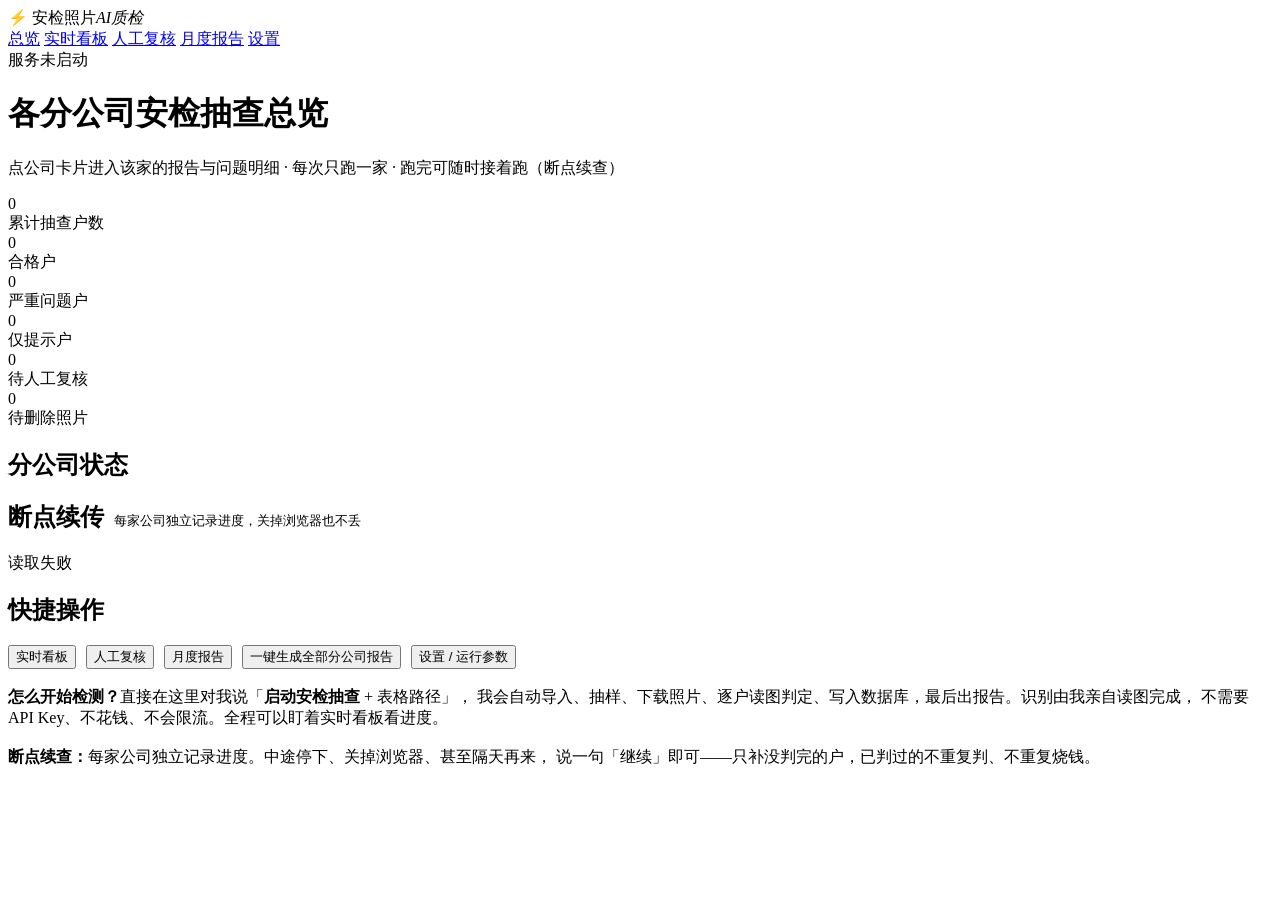
==== ai/static/index.html @ 60cd3c5f "feat: 安检照片 AI 质检系统开源首版 - Agent 亲自读图判定，不调用外部视觉 API - Excel 导入 → 按安检员 10% 分层抽样 → 下载原图 → 逐户判定 → 落库 - 判定" ====
<!DOCTYPE html>
<html lang="zh-CN">
<head>
<meta charset="UTF-8">
<meta name="viewport" content="width=device-width,initial-scale=1">
<title>安检抽查系统 · 总览</title>
<link rel="stylesheet" href="/static/style.css">
</head>
<body>
<header>
  <div class="brand">⚡ 安检照片<em>AI质检</em></div>
  <nav>
    <a href="/" class="on">总览</a>
    <a href="/live">实时看板</a>
    <a href="/review">人工复核</a>
    <a href="/report">月度报告</a>
    <a href="/settings">设置</a>
  </nav>
  <div class="sp"></div>
  <span class="hint"><span class="dot" id="dot"></span><span id="phaseTxt">加载中</span></span>
</header>

<div class="wrap">
  <h1>各分公司安检抽查总览</h1>
  <p class="sub">点公司卡片进入该家的报告与问题明细 · 每次只跑一家 · 跑完可随时接着跑（断点续查）</p>

  <div class="cards">
    <div class="card"><div class="n" id="tRec">0</div><div class="l">累计抽查户数</div></div>
    <div class="card"><div class="n" id="tOk">0</div><div class="l">合格户</div></div>
    <div class="card"><div class="n" id="tCrit" style="color:var(--red)">0</div><div class="l">严重问题户</div></div>
    <div class="card"><div class="n" id="tWarn" style="color:var(--yellow)">0</div><div class="l">仅提示户</div></div>
    <div class="card"><div class="n" id="tRv">0</div><div class="l">待人工复核</div></div>
    <div class="card"><div class="n" id="tPh">0</div><div class="l">待删除照片</div></div>
  </div>

  <h2>分公司状态<small id="monthTag" style="font-weight:400;color:var(--dim);font-size:13px;margin-left:10px"></small></h2>
  <div class="cards" id="coGrid" style="grid-template-columns:repeat(auto-fit,minmax(240px,1fr))"></div>

  <h2>断点续传<small style="font-weight:400;color:var(--dim);font-size:13px;margin-left:10px">每家公司独立记录进度，关掉浏览器也不丢</small></h2>
  <div class="card" id="resumeBox"><div class="hint">读取中…</div></div>

  <h2>快捷操作</h2>
  <div class="card" style="display:flex;gap:10px;flex-wrap:wrap;align-items:center">
    <button class="pri" onclick="location.href='/live'">实时看板</button>
    <button onclick="location.href='/review'">人工复核</button>
    <button onclick="location.href='/report'">月度报告</button>
    <button id="btnExp" onclick="exp6()">一键生成全部分公司报告</button>
    <button onclick="location.href='/settings'">设置 / 运行参数</button>
    <span id="expMsg" style="color:var(--dim);font-size:13px"></span>
  </div>

  <div class="hint-box" style="margin-top:18px">
    <b>怎么开始检测？</b>直接在这里对我说「<b>启动安检抽查</b> + 表格路径」，
    我会自动导入、抽样、下载照片、逐户读图判定、写入数据库，最后出报告。识别由我亲自读图完成，
    不需要 API Key、不花钱、不会限流。全程可以盯着实时看板看进度。<br><br>
    <b>断点续查：</b>每家公司独立记录进度。中途停下、关掉浏览器、甚至隔天再来，
    说一句「继续」即可——只补没判完的户，已判过的不重复判、不重复烧钱。
  </div>
</div>

<script>
const $=id=>document.getElementById(id);

async function load(){
  let d;
  try{ d=await (await fetch('/api/dashboard')).json(); }
  catch(e){ $('phaseTxt').textContent='服务未启动'; return; }
  render(d.companies);
  const s=d.companies.reduce((a,c)=>({
    rec:a.rec+c.done_records, ok:a.ok+c.ok_house,
    crit:a.crit+c.crit_house, warn:a.warn+c.warn_house
  }),{rec:0,ok:0,crit:0,warn:0});
  $('tRec').textContent=s.rec; $('tOk').textContent=s.ok;
  $('tCrit').textContent=s.crit; $('tWarn').textContent=s.warn;
  try{
    const rv=await (await fetch('/api/queue')).json();
    $('tRv').textContent=rv.pending||0;
    const pd=await (await fetch('/api/pending')).json();
    $('tPh').textContent=pd.total_files||0;
  }catch(e){}
  const months=[...new Set(d.companies.map(c=>c.month).filter(Boolean))].sort();
  $('monthTag').textContent=months.length?`最新月份 ${months[months.length-1]}`:'';
  const doing=d.companies.find(c=>c.tagcls==='doing');
  $('dot').className='dot'+(doing?' busy on':'');
  $('phaseTxt').textContent=doing?`${doing.name} 进行中 ${doing.done_records}/${doing.total_records}`:'待机';
}

function render(list){
  $('coGrid').innerHTML=list.map(c=>`
    <a class="co" href="/report?company=${c.code}">
      <div class="nm">${c.name}<span class="tag ${c.tagcls}">${c.tag}</span></div>
      <div class="bar"><i style="width:${c.percent}%"></i></div>
      <div class="nums">
        <span>抽查 <b>${c.done_records}</b>/${c.total_records} 户</span>
        <span class="c">严重 <b>${c.crit_house}</b></span>
        <span class="w">提示 <b>${c.warn_house}</b></span>
      </div>
      <div class="nums" style="margin-top:5px;font-size:11.5px">
        ${c.month?`月份 ${c.month}`:'<span>尚未导入数据</span>'}
        ${c.last_time?` · 最近判定 ${String(c.last_time).slice(5,16)}`:''}
      </div>
    </a>`).join('');
}

async function exp6(){
  const btn=$('btnExp'); btn.disabled=true; btn.textContent='生成中…';
  $('expMsg').textContent='';
  try{
    const r=await (await fetch('/api/report/export6?embed=1')).json();
    if(r.files && r.files.length){
      $('expMsg').innerHTML='已生成 '+r.files.length+' 份（照片已内嵌，可直接转发）：'
        +r.files.map(f=>`<br>· ${f.name}分公司（${f.rows}条问题 · 严重${f.critical}）`).join('')
        +(r.skipped&&r.skipped.length?`<br><small>${r.skipped.join('；')}</small>`:'');
    }else{
      $('expMsg').textContent='没有可生成的数据（'+(r.skipped||[]).join('；')+'）';
    }
  }catch(e){ $('expMsg').textContent='失败：'+e; }
  btn.disabled=false; btn.textContent='一键生成全部分公司报告';
}

async function loadResume(){
  try{
    const d=await (await fetch('/api/resume')).json();
    $('resumeBox').innerHTML=`<table><thead><tr>
      <th style="width:110px">分公司</th><th style="width:90px">状态</th>
      <th style="width:170px">进度</th><th>续跑位置</th></tr></thead><tbody>`+
      d.companies.map(c=>`<tr>
        <td><b>${c.name}</b></td>
        <td><span class="b ${c.state==='已完成'?'bg':(c.state==='进行中'?'bw':'bi')}">${c.state}</span></td>
        <td>${c.total?`${c.done}/${c.total} 户（${c.percent}%）`:'—'}</td>
        <td style="color:var(--dim)">${c.msg}</td></tr>`).join('')+
      `</tbody></table>`;
  }catch(e){ $('resumeBox').innerHTML='<div class="hint">读取失败</div>'; }
}

load(); loadResume(); setInterval(load,6000); setInterval(loadResume,15000);
</script>
</body>
</html>
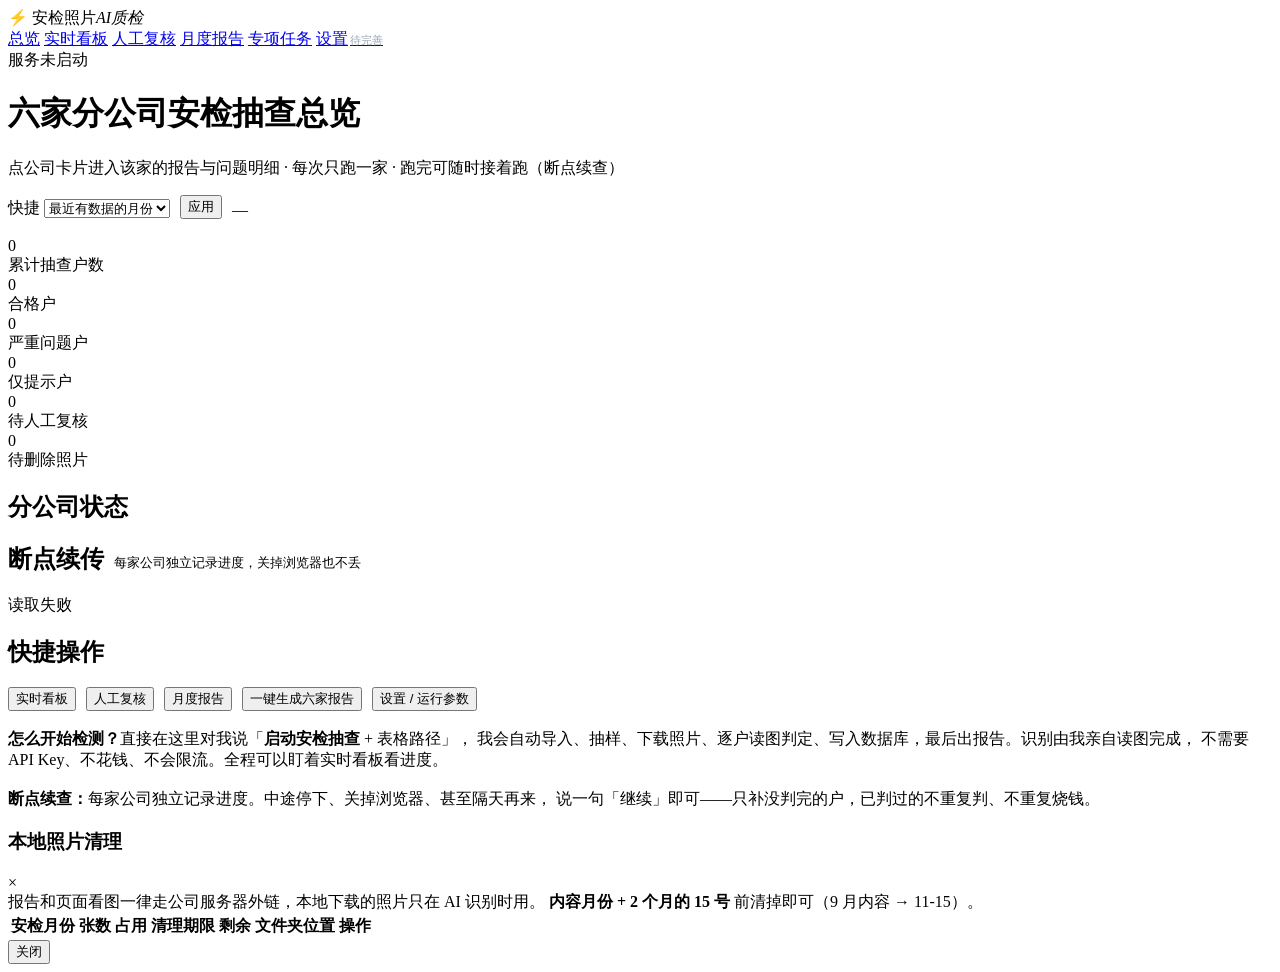
==== commit f678810b: "feat: 同步生产版（时间范围 / 报告四块 / Excel 回填 / 照片清理 / 专项任务） 抽取口径 - 抽样池改为「入户 + 民用白名单 + 有表具照片 + 未标记查不了」，与报告分母同口径" ====
--- a/ai/static/index.html
+++ b/ai/static/index.html
@@ -14,15 +14,48 @@
     <a href="/live">实时看板</a>
     <a href="/review">人工复核</a>
     <a href="/report">月度报告</a>
-    <a href="/settings">设置</a>
+    <a href="/special">专项任务</a>
+    <a href="/settings" title="高级设置（待完善）">设置<small style="font-size:11px;color:#9aa5b1;margin-left:2px">待完善</small></a>
   </nav>
   <div class="sp"></div>
+  <button id="gcPill" class="gcpill" style="display:none" onclick="openGc()" title="本地照片只为 AI 识别，用完即删"></button>
   <span class="hint"><span class="dot" id="dot"></span><span id="phaseTxt">加载中</span></span>
 </header>
 
 <div class="wrap">
-  <h1>各分公司安检抽查总览</h1>
+  <h1>六家分公司安检抽查总览</h1>
   <p class="sub">点公司卡片进入该家的报告与问题明细 · 每次只跑一家 · 跑完可随时接着跑（断点续查）</p>
+
+  <!-- 时间范围（2026-11-04 用户定）：单月 / 上月 / 全年 / 上年 / 自定义区间 -->
+  <div class="card" id="periodBar" style="margin-bottom:18px">
+    <div style="display:flex;gap:10px;flex-wrap:wrap;align-items:flex-end">
+      <div style="min-width:150px">
+        <label>快捷</label>
+        <select id="pQuick">
+          <option value="latest">最近有数据的月份</option>
+          <option value="month">指定月份</option>
+          <option value="lastmonth">上月</option>
+          <option value="year">本年全年</option>
+          <option value="lastyear">上年全年</option>
+          <option value="custom">自定义区间</option>
+          <option value="all">全部数据</option>
+        </select>
+      </div>
+      <div style="min-width:150px" id="wrapMonth">
+        <label>月份</label><select id="pMonth"></select>
+      </div>
+      <div style="min-width:150px;display:none" id="wrapFrom">
+        <label>起始月</label><select id="pFrom"></select>
+      </div>
+      <div style="min-width:150px;display:none" id="wrapTo">
+        <label>截止月</label><select id="pTo"></select>
+      </div>
+      <div style="display:flex;align-items:flex-end;gap:10px">
+        <button class="pri" id="btnPeriod">应用</button>
+        <span class="hint" id="rangeTxt">—</span>
+      </div>
+    </div>
+  </div>
 
   <div class="cards">
     <div class="card"><div class="n" id="tRec">0</div><div class="l">累计抽查户数</div></div>
@@ -44,7 +77,7 @@
     <button class="pri" onclick="location.href='/live'">实时看板</button>
     <button onclick="location.href='/review'">人工复核</button>
     <button onclick="location.href='/report'">月度报告</button>
-    <button id="btnExp" onclick="exp6()">一键生成全部分公司报告</button>
+    <button id="btnExp" onclick="exp6()">一键生成六家报告</button>
     <button onclick="location.href='/settings'">设置 / 运行参数</button>
     <span id="expMsg" style="color:var(--dim);font-size:13px"></span>
   </div>
@@ -61,25 +94,95 @@
 <script>
 const $=id=>document.getElementById(id);
 
+// ---------------- 时间范围（2026-11-04） ----------------
+// 状态：period 取值 latest/month/lastmonth/year/lastyear/custom/all
+// 所有接口都带同一组参数，保证「总览数字 = 报告数字」同口径
+let months=[], period='latest', curMonth='', curFrom='', curTo='';
+
+function monLabel(m){
+  const p=String(m||'').split('-');
+  return p.length===2?`${p[0]}年${parseInt(p[1],10)}月`:m;
+}
+function periodQS(){
+  // 返回可直接拼到 URL 的查询串（不含 ?）
+  if(period==='latest'||period==='month'){
+    return curMonth?('period=month&month='+encodeURIComponent(curMonth)):'period=all';
+  }
+  if(period==='lastmonth') return 'period=lastmonth';
+  if(period==='year') return 'period=year&year='+(curMonth?curMonth.slice(0,4):'');
+  if(period==='lastyear') return 'period=lastyear';
+  if(period==='custom'){
+    return 'period=custom&mfrom='+encodeURIComponent(curFrom)+'&mto='+encodeURIComponent(curTo);
+  }
+  return 'period=all';
+}
+
+async function initPeriods(){
+  try{
+    const d=await (await fetch('/api/dashboard?period=all')).json();
+    months=d.months||[];
+  }catch(e){ months=[]; }
+  const opts=months.map(m=>`<option value="${m}">${monLabel(m)}</option>`).join('')
+    || '<option value="">暂无数据</option>';
+  ['pMonth','pFrom','pTo'].forEach(id=>$(id).innerHTML=opts);
+  const q=new URLSearchParams(location.search);
+  if(q.get('month')){ period='month'; curMonth=q.get('month'); }
+  else if(q.get('from')&&q.get('to')){
+    period='custom'; curFrom=q.get('from'); curTo=q.get('to');
+    curMonth=curTo;
+  }
+  else if(months.length){ period='latest'; curMonth=months[0]; }
+  else { period='all'; }
+  if(!curFrom) curFrom=months.length?months[months.length-1]:'';
+  if(!curTo) curTo=months[0]||'';
+  $('pMonth').value=curMonth; $('pFrom').value=curFrom; $('pTo').value=curTo;
+  $('pQuick').value = (period==='month')?'month':(period==='custom'?'custom':'latest');
+  syncPeriodUI();
+}
+
+function syncPeriodUI(){
+  const v=$('pQuick').value;
+  // 「最近有数据的月份」与「指定月份」都只显示单月下拉
+  $('wrapMonth').style.display=(v==='month')?'':'none';
+  $('wrapFrom').style.display=(v==='custom')?'':'none';
+  $('wrapTo').style.display=(v==='custom')?'':'none';
+}
+
+async function applyPeriod(){
+  const v=$('pQuick').value;
+  period=v;
+  if(v==='month'||v==='latest') curMonth=$('pMonth').value||months[0]||'';
+  if(v==='year') curMonth=$('pMonth').value||months[0]||'';
+  if(v==='custom'){ curFrom=$('pFrom').value; curTo=$('pTo').value; }
+  const u=new URLSearchParams();
+  if(period==='month'||period==='latest'){ if(curMonth) u.set('month',curMonth); }
+  else if(period==='custom'){ u.set('from',curFrom); u.set('to',curTo); }
+  history.replaceState(null,'',location.pathname+(u.toString()?'?'+u:''));
+  await load(); await loadResume();
+}
+
 async function load(){
   let d;
-  try{ d=await (await fetch('/api/dashboard')).json(); }
+  try{ d=await (await fetch('/api/dashboard?'+periodQS())).json(); }
   catch(e){ $('phaseTxt').textContent='服务未启动'; return; }
+  if(d.months&&d.months.length&&!months.length){ months=d.months; }
   render(d.companies);
   const s=d.companies.reduce((a,c)=>({
-    rec:a.rec+c.done_records, ok:a.ok+c.ok_house,
+    rec:a.rec+(c.total_records||0), done:a.done+(c.done_records||0), ok:a.ok+c.ok_house,
     crit:a.crit+c.crit_house, warn:a.warn+c.warn_house
-  }),{rec:0,ok:0,crit:0,warn:0});
-  $('tRec').textContent=s.rec; $('tOk').textContent=s.ok;
+  }),{rec:0,done:0,ok:0,crit:0,warn:0});
+  // 「累计抽查户数」用抽样户（total_records），未判的月也能看出抽了多少；
+  // 已判数放在下方小字，避免 10 月这种「刚抽完未判」显示成 0 户
+  $('tRec').innerHTML=s.rec+(s.done!==s.rec?`<span style="font-size:13px;color:var(--dim);font-weight:400">（已判 ${s.done}）</span>`:'');
+  $('tOk').textContent=s.ok;
   $('tCrit').textContent=s.crit; $('tWarn').textContent=s.warn;
-  try{
-    const rv=await (await fetch('/api/queue')).json();
-    $('tRv').textContent=rv.pending||0;
+  $('tRv').textContent=(d.pending_review!=null?d.pending_review:0);
+  try{
     const pd=await (await fetch('/api/pending')).json();
     $('tPh').textContent=pd.total_files||0;
   }catch(e){}
-  const months=[...new Set(d.companies.map(c=>c.month).filter(Boolean))].sort();
-  $('monthTag').textContent=months.length?`最新月份 ${months[months.length-1]}`:'';
+  $('rangeTxt').textContent='当前范围：'+((d.range&&d.range.label)||'全部数据');
+  $('monthTag').textContent=(d.range&&d.range.label)?`（${d.range.label}）`:'';
   const doing=d.companies.find(c=>c.tagcls==='doing');
   $('dot').className='dot'+(doing?' busy on':'');
   $('phaseTxt').textContent=doing?`${doing.name} 进行中 ${doing.done_records}/${doing.total_records}`:'待机';
@@ -115,15 +218,15 @@
       $('expMsg').textContent='没有可生成的数据（'+(r.skipped||[]).join('；')+'）';
     }
   }catch(e){ $('expMsg').textContent='失败：'+e; }
-  btn.disabled=false; btn.textContent='一键生成全部分公司报告';
+  btn.disabled=false; btn.textContent='一键生成六家报告';
 }
 
 async function loadResume(){
   try{
-    const d=await (await fetch('/api/resume')).json();
+    const d=await (await fetch('/api/resume?'+periodQS())).json();
     $('resumeBox').innerHTML=`<table><thead><tr>
       <th style="width:110px">分公司</th><th style="width:90px">状态</th>
-      <th style="width:170px">进度</th><th>续跑位置</th></tr></thead><tbody>`+
+      <th style="width:170px">进度（${(d.range&&d.range.label)||'全部数据'}）</th><th>续跑位置</th></tr></thead><tbody>`+
       d.companies.map(c=>`<tr>
         <td><b>${c.name}</b></td>
         <td><span class="b ${c.state==='已完成'?'bg':(c.state==='进行中'?'bw':'bi')}">${c.state}</span></td>
@@ -133,7 +236,113 @@
   }catch(e){ $('resumeBox').innerHTML='<div class="hint">读取失败</div>'; }
 }
 
-load(); loadResume(); setInterval(load,6000); setInterval(loadResume,15000);
+$('pQuick').onchange=syncPeriodUI;
+$('btnPeriod').onclick=applyPeriod;
+
+(async ()=>{ await initPeriods(); await load(); })();
+loadResume();
+setInterval(load,6000);
+setInterval(loadResume,15000);
+</script>
+<div class="modal" id="gcModal">
+  <div class="mbox">
+    <div class="mhd"><h3>本地照片清理</h3><span class="x" onclick="closeGc()">×</span></div>
+    <div class="mbd">
+      <div class="gcwarn">
+        报告和页面看图一律走公司服务器外链，本地下载的照片只在 AI 识别时用。
+        <b>内容月份 + 2 个月的 15 号</b> 前清掉即可（9 月内容 → 11-15）。
+      </div>
+      <div class="gcpaths" id="gcPaths"></div>
+      <table class="gctb" id="gcTable">
+        <thead><tr><th>安检月份</th><th class="num">张数</th><th class="num">占用</th>
+          <th>清理期限</th><th class="num">剩余</th><th>文件夹位置</th>
+          <th class="num">操作</th></tr></thead>
+        <tbody></tbody>
+      </table>
+    </div>
+    <div class="mft"><button class="btn" onclick="closeGc()">关闭</button></div>
+  </div>
+</div>
+<script>
+let GC = null;
+async function loadGc(){
+  try{
+    const r = await fetch('/api/photo_gc').then(x=>x.json());
+    GC = r;
+    const p = document.getElementById('gcPill');
+    if(!r || !r.total_count){ p.style.display='none'; return; }
+    p.style.display='inline-flex';
+    const u = (r.items||[]).find(x=>x.days_left!==null && x.days_left<=7);
+    const overdue = (r.items||[]).filter(x=>x.days_left!==null && x.days_left<0);
+    let cls='gcpill', txt='';
+    if(overdue.length){
+      cls+=' due'; txt='🗑 已逾期 ' + Math.abs(Math.min(...overdue.map(x=>x.days_left))) + ' 天 · ' + r.total_count.toLocaleString() + ' 张待删';
+    } else if(u){
+      cls+=' warn'; txt='🗑 ' + u.month + ' 图片 ' + r.total_count.toLocaleString() + ' 张 · ' + u.days_left + ' 天后到期';
+    } else {
+      txt='🗑 本地图片 ' + r.total_count.toLocaleString() + ' 张';
+    }
+    p.className = cls;
+    p.innerHTML = '<span>'+txt+'</span>';
+  }catch(e){}
+}
+function openGc(){
+  if(!GC) return;
+  const tb = document.querySelector('#gcTable tbody');
+  const items = GC.items||[];
+  // 顶部两个根目录
+  const pw = document.getElementById('gcPaths');
+  if(pw){
+    const roots = GC.roots || [];
+    pw.innerHTML = '<span class="gclab">本地目录</span>' + roots.map(r=>
+      '<span class="gcpath" data-path="'+r+'" onclick="openFolder(this.dataset.path)" title="'+r+'">'
+      + '📁 ' + r.replace(/^.*[\\/]ai[\\/]/,'ai\\') + '</span>').join('');
+  }
+  if(!items.length){
+    tb.innerHTML = '<tr><td colspan="7" style="text-align:center;color:#9aa5b1;padding:26px">本地没有待清理的照片</td></tr>';
+  } else {
+    tb.innerHTML = items.map(x=>{
+      const d = x.days_left;
+      const dcls = d===null?'ok':(d<0?'due':(d<=7?'soon':'ok'));
+      const dtxt = d===null?'—':(d<0?('逾期 '+Math.abs(d)+' 天'):(d+' 天'));
+      const p0 = (x.paths && x.paths[0]) || '';
+      const hasP = (x.paths||[]).some(p=>p.indexOf('\\photos\\')>=0);
+      const hasD = (x.paths||[]).some(p=>p.indexOf('\\pending_delete\\')>=0);
+      const roots = GC.roots || [];
+      let loc = '';
+      if(hasP && roots[0]) loc += '<span class="gcpath" data-path="'+roots[0]+'" onclick="openFolder(this.dataset.path)" title="'+roots[0]+'">📁 photos</span>';
+      if(hasD && roots[1]) loc += '<span class="gcpath" data-path="'+roots[1]+'" onclick="openFolder(this.dataset.path)" title="'+roots[1]+'">📁 pending_delete</span>';
+      return '<tr><td><b>'+x.month+'</b></td>'
+        +'<td class="num">'+x.count.toLocaleString()+'</td>'
+        +'<td class="num">'+x.mb+' MB</td>'
+        +'<td>'+x.deadline+'</td>'
+        +'<td class="num '+dcls+'">'+dtxt+'</td>'
+        +'<td>'+loc+'</td>'
+        +'<td class="num"><button class="btn" onclick="doGc(\''+x.month+'\','+x.count+','+x.mb+')">清理</button></td></tr>';
+    }).join('');
+  }
+  document.getElementById('gcModal').classList.add('on');
+}
+async function openFolder(path){
+  if(!path) return;
+  try{
+    const r = await fetch('/api/open_folder',{method:'POST',
+      headers:{'Content-Type':'application/json'},body:JSON.stringify({path:path})}).then(x=>x.json());
+    if(r.error) alert('打不开：'+r.error);
+  }catch(e){ alert('打不开：'+e.message); }
+}
+function closeGc(){ document.getElementById('gcModal').classList.remove('on'); }
+async function doGc(month, n, mb){
+  if(!confirm('确认删除 '+month+' 的 '+n.toLocaleString()+' 张本地照片（'+mb+' MB）？\n\n删除后不可恢复。报告和页面看图走公司服务器外链，不受影响。')) return;
+  if(!confirm('再确认一次：真的要删除 '+month+' 的全部本地照片吗？')) return;
+  const r = await fetch('/api/photo_gc',{method:'POST',headers:{'Content-Type':'application/json'},
+    body:JSON.stringify({month:month})}).then(x=>x.json());
+  if(r.error){ alert('失败：'+r.error); return; }
+  alert('已删除 '+r.removed.toLocaleString()+' 张，释放 '+r.mb+' MB');
+  await loadGc(); openGc();
+}
+loadGc();
+setInterval(loadGc, 60000);
 </script>
 </body>
 </html>
